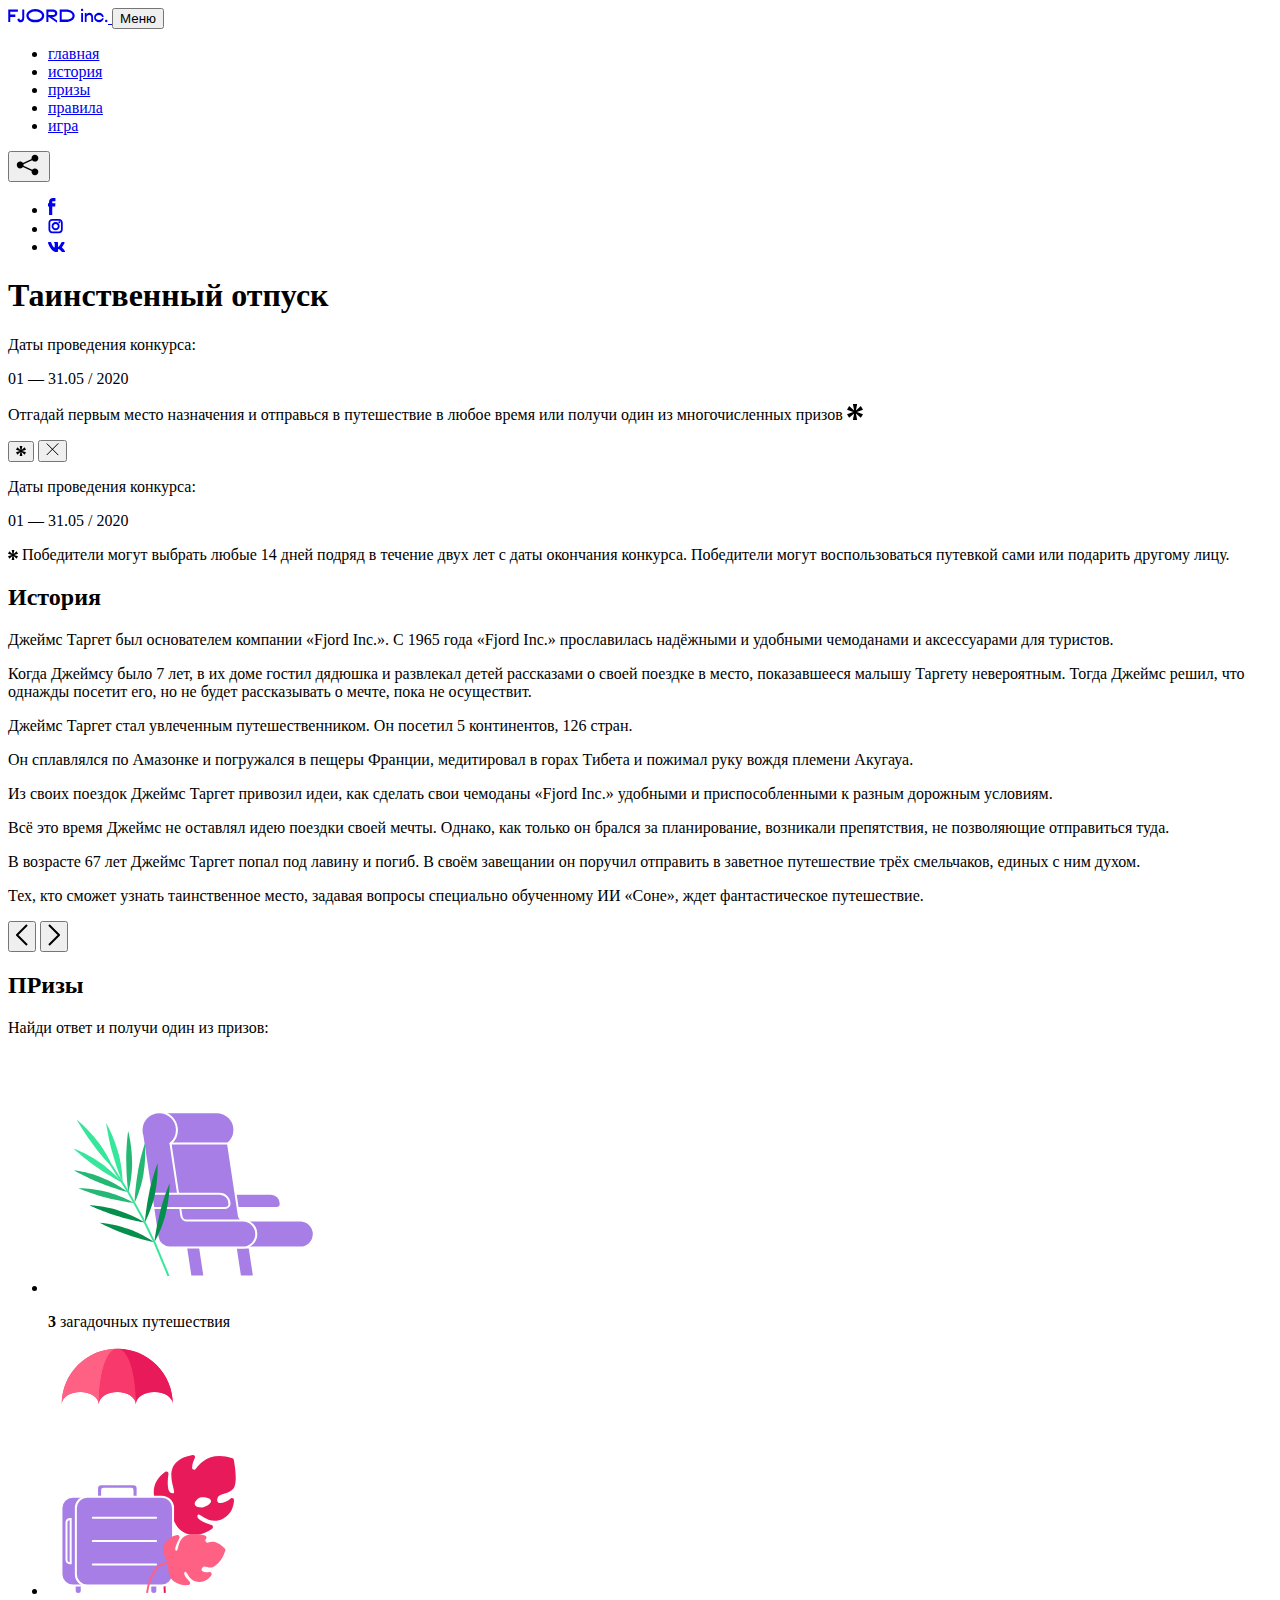
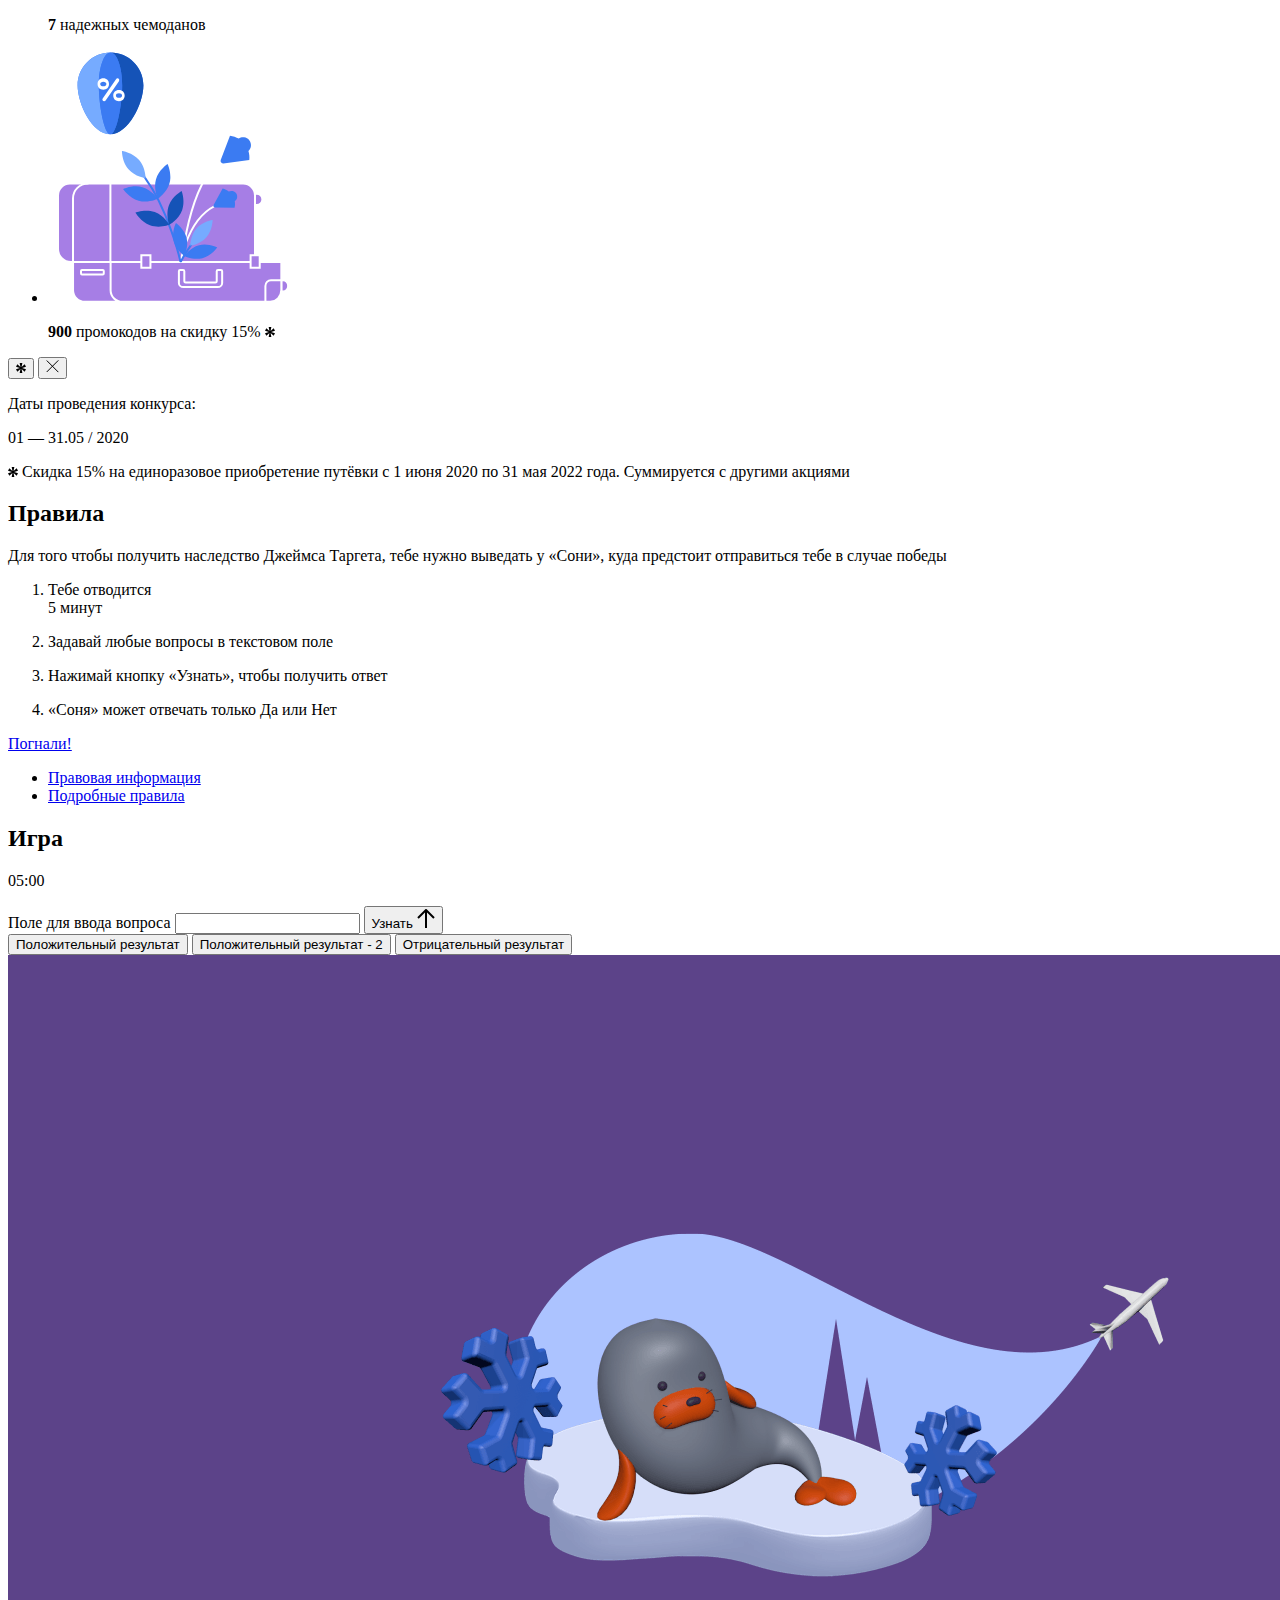
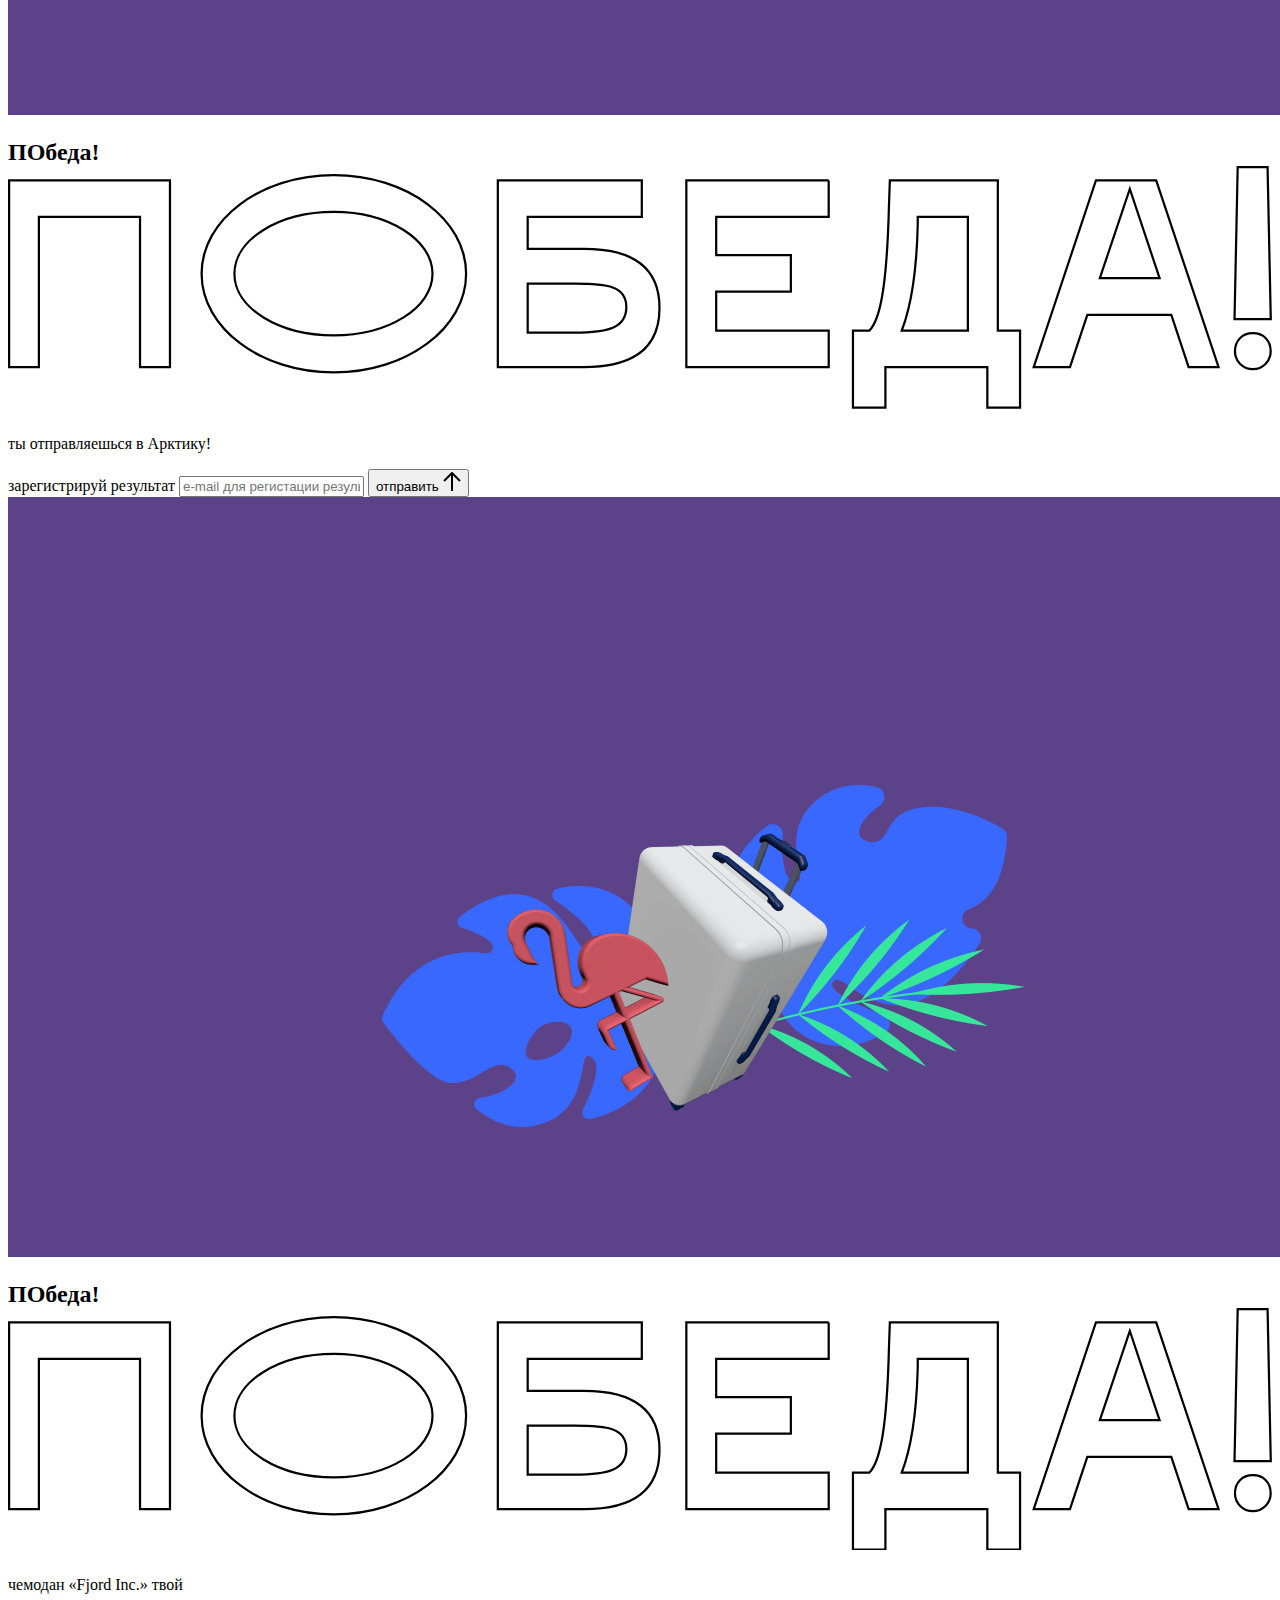
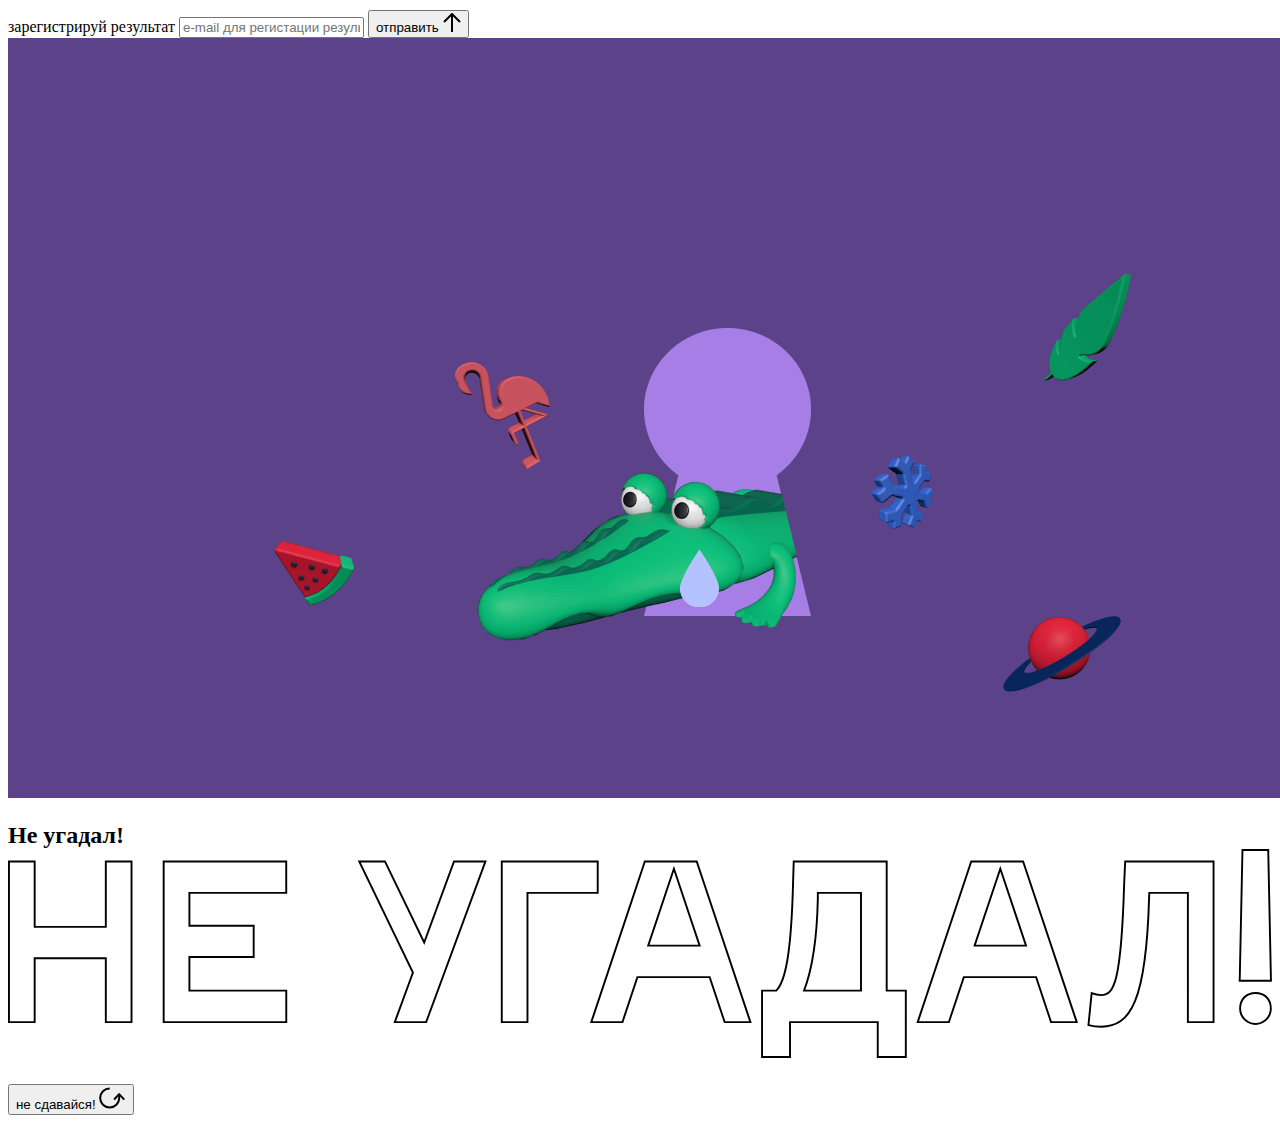
==== source/index.html @ bf0d1d3e ":hatching_chick:" ====
<!DOCTYPE html>
<html lang="ru">
<head>
  <meta charset="UTF-8">
  <meta name="description" content="">
  <meta name="viewport" content="width=device-width, initial-scale=1.0">
  <meta http-equiv="X-UA-Compatible" content="ie=edge">
  <title>Mysterious Vacation</title>
</head>
<body>

  <header class="page-header js-header">
    <div class="page-header__wrapper">
      <a href="#" class="page-header__logo" aria-label="Перейти на страницу FJORD.Inc">
        <svg width="100" height="15" viewBox="0 0 100 15" fill="none" xmlns="http://www.w3.org/2000/svg">
          <path d="M0.26 1.4V14H2.276V8.906H7.334V6.44H2.276V3.848H9.872V1.4H0.26ZM12.733 14.36C15.127 14.36 16.243 12.65 16.243 9.5V1.4H14.263V8.96C14.263 11.21 13.723 11.876 12.733 11.876C11.833 11.876 11.473 11.3 11.347 10.58L9.36702 10.94C9.63702 13.046 10.663 14.36 12.733 14.36ZM18.3918 7.7C18.3918 11.372 22.3878 14.36 27.3198 14.36C32.2518 14.36 36.2478 11.372 36.2478 7.7C36.2478 4.028 32.2518 1.04 27.3198 1.04C22.3878 1.04 18.3918 4.028 18.3918 7.7ZM20.6058 7.7C20.6058 5.378 23.6118 3.524 27.3198 3.524C30.9918 3.524 33.9798 5.378 33.9798 7.7C33.9798 10.004 30.9918 11.858 27.3198 11.858C23.6118 11.858 20.6058 10.004 20.6058 7.7ZM40.403 14V8.906H40.799L49.079 14.702V12.38L44.039 8.906H44.201C47.999 8.906 49.277 7.304 49.277 5.162C49.277 3.092 47.999 1.4 44.201 1.4H38.387V14H40.403ZM43.535 3.722C45.785 3.722 47.045 4.136 47.045 5.432C47.045 6.764 45.785 7.034 43.535 7.034H40.403V3.722H43.535ZM51.6936 1.382V14H57.8676C62.7456 14 66.7236 11.534 66.7236 7.7C66.7236 3.848 62.7456 1.382 57.8676 1.382H51.6936ZM53.7096 11.624V3.722H57.5436C61.5396 3.722 64.4916 5.018 64.4916 7.7C64.4916 10.238 61.5396 11.624 57.5436 11.624H53.7096ZM73.1832 14.018H74.9832V5H73.1832V14.018ZM72.9132 1.976C72.9132 2.57 73.3992 3.092 74.0832 3.092C74.7492 3.092 75.2352 2.57 75.2352 1.976C75.2352 1.382 74.7672 0.805999 74.0832 0.805999C73.3812 0.805999 72.9132 1.382 72.9132 1.976ZM76.7867 14H78.5687V9.104C78.7487 8.006 79.5947 6.962 81.0887 6.962C82.1147 6.962 83.2667 7.448 83.2667 9.554V14H85.0487V9.014C85.0487 6.152 83.2307 4.73 81.3587 4.73C79.9187 4.73 79.0727 5.558 78.5687 6.854V5H76.7867V14ZM90.9898 14.27C93.5098 14.27 95.3818 12.506 95.7238 10.328H94.0498C93.7258 11.3 92.6998 12.02 90.9898 12.02C88.8478 12.02 87.7678 10.922 87.7678 9.59C87.7678 8.24 88.8478 6.962 90.9898 6.962C92.7538 6.962 93.7978 7.844 94.0858 8.924H95.7418C95.4358 6.71 93.6178 4.73 90.9898 4.73C88.0918 4.73 86.1298 7.124 86.1298 9.59C86.1298 12.074 88.1278 14.27 90.9898 14.27ZM97.0693 12.938C97.0693 13.658 97.5553 14.144 98.2753 14.144C98.9953 14.144 99.4813 13.658 99.4813 12.938C99.4813 12.2 98.9953 11.714 98.2753 11.714C97.5553 11.714 97.0693 12.2 97.0693 12.938Z" fill="currentColor"/>
        </svg>
      </a>
      <button class="page-header__toggler js-menu-toggler" type="button" aria-label="Управление мобильным меню"><span>Меню</span></button>
      <nav class="page-header__nav">
        <div class="page-header__menu js-menu" id="menu">
          <ul>
            <li>
              <a class="js-menu-link active" href="#top" data-href="top">главная</a>
            </li>
            <li>
              <a class="js-menu-link" href="#story" data-href="story">история</a>
            </li>
            <li>
              <a class="js-menu-link" href="#prizes" data-href="prizes">призы</a>
            </li>
            <li>
              <a class="js-menu-link" href="#rules" data-href="rules">правила</a>
            </li>
            <li>
              <a class="js-menu-link" href="#game" data-href="game">игра</a>
            </li>
          </ul>
        </div>
        <div class="page-header__social">
          <div class="social-block js-social-block">
            <button class="social-block__toggler" aria-label="Управлять блоком с социальными кнопками">
              <svg width="26" height="22" viewBox="0 0 27 22" fill="none" xmlns="http://www.w3.org/2000/svg">
                <path d="M19.6721 7.43664C21.6273 7.43664 23.213 5.85095 23.213 3.89566C23.213 1.94037 21.6273 0.354675 19.6721 0.354675C17.7168 0.354675 16.1311 1.94037 16.1311 3.89566C16.1311 4.19968 16.1728 4.49178 16.2458 4.77345L7.21751 8.95527C6.57519 8.05214 5.52303 7.46049 4.33078 7.46049C2.37549 7.46049 0.789795 9.04618 0.789795 11.0015C0.789795 12.9568 2.37549 14.5425 4.33078 14.5425C5.52303 14.5425 6.57668 13.9508 7.21751 13.0477L16.2458 17.2295C16.1743 17.5112 16.1311 17.8033 16.1311 18.1073C16.1311 20.0626 17.7168 21.6483 19.6721 21.6483C21.6273 21.6483 23.213 20.0626 23.213 18.1073C23.213 16.152 21.6273 14.5663 19.6721 14.5663C18.4798 14.5663 17.4262 15.158 16.7853 16.0611L7.75701 11.8793C7.82854 11.5976 7.87176 11.3055 7.87176 11.0015C7.87176 10.6974 7.83003 10.4053 7.75701 10.1237L16.7853 5.94186C17.4262 6.84499 18.4783 7.43664 19.6721 7.43664Z" fill="currentColor"/>
              </svg>
            </button>
            <ul class="social-block__list">
              <li>
                <a class="social-block__link social-block__link--fb" href="#" aria-label="Мы на Facebook">
                  <svg width="8" height="17" viewBox="0 0 8 17" fill="none" xmlns="http://www.w3.org/2000/svg">
                    <path d="M4.24646 16.9899H1.09275L1.05793 8.49828H0V5.30707H1.05793V3.81124C1.05793 1.42084 2.57654 0 5.21735 0H7.41758V3.18585H5.30841C4.28262 3.18585 4.2478 3.48582 4.2478 4.24914V5.30707H7.42964L7.16716 8.49828H4.2478V16.9899H4.24646Z" fill="currentColor"/>
                  </svg>
                </a>
              </li>
              <li>
                <a class="social-block__link social-block__link--insta" href="#" aria-label="Мы в Instagram">
                  <svg width="15" height="15" viewBox="0 0 15 15" fill="none" xmlns="http://www.w3.org/2000/svg">
                    <path d="M11.0197 0H4.19806C2.14246 0 0.471191 1.66993 0.471191 3.72285V10.5499C0.471191 12.6082 2.14112 14.2727 4.19806 14.2727H11.0197C13.0753 14.2727 14.7466 12.6082 14.7466 10.5499V3.72285C14.7466 1.67127 13.0753 0 11.0197 0ZM11.0197 12.4849H4.19806C3.13076 12.4849 2.26432 11.6158 2.26432 10.5512V3.72419C2.26432 2.65956 3.13076 1.79715 4.19806 1.79715H11.0197C12.087 1.79715 12.9535 2.6609 12.9535 3.72419V10.5512C12.9535 11.6145 12.087 12.4849 11.0197 12.4849Z" fill="currentColor"/>
                    <path d="M7.60887 3.11084C5.38989 3.11084 3.58203 4.9187 3.58203 7.14036C3.58203 9.35532 5.38989 11.1645 7.60887 11.1645C9.83053 11.1645 11.6357 9.35666 11.6357 7.14036C11.6357 4.9187 9.83053 3.11084 7.60887 3.11084ZM7.60887 9.36871C6.37551 9.36871 5.37784 8.37372 5.37784 7.14036C5.37784 5.90699 6.37551 4.90665 7.60887 4.90665C8.83822 4.90665 9.84259 5.90833 9.84259 7.14036C9.84392 8.37238 8.83822 9.36871 7.60887 9.36871Z" fill="currentColor"/>
                    <path d="M11.3573 2.35962C10.8256 2.35962 10.3931 2.79752 10.3931 3.32381C10.3931 3.85546 10.8256 4.29336 11.3573 4.29336C11.8862 4.29336 12.3215 3.85546 12.3215 3.32381C12.3215 2.79752 11.8862 2.35962 11.3573 2.35962Z" fill="currentColor"/>
                  </svg>
                </a>
              </li>
              <li>
                <a class="social-block__link social-block__link--vk" href="#" aria-label="Мы ВКонтакте">
                  <svg width="17" height="10" viewBox="0 0 17 10" fill="none" xmlns="http://www.w3.org/2000/svg">
                    <path d="M14.1234 4.9002C14.1234 4.9002 16.3623 1.72708 16.5866 0.680242C16.6595 0.312285 16.4947 0.103188 16.1069 0.103188C16.1069 0.103188 14.8193 0.103188 14.168 0.103188C13.7235 0.103188 13.5587 0.293278 13.4235 0.579768C13.4235 0.579768 12.3724 2.82553 11.0969 4.24712C10.6861 4.70333 10.4781 4.84318 10.2511 4.84318C10.0646 4.84318 9.98625 4.6911 9.98625 4.27834V0.649016C9.98625 0.147997 9.92545 0.00135496 9.5066 0.00135496H6.39628C6.15578 0.00135496 6.0085 0.134417 6.0085 0.324506C6.0085 0.801084 6.73406 0.908351 6.73406 2.20231V4.87305C6.73406 5.40529 6.70569 5.61575 6.45303 5.61575C5.78016 5.61575 4.19528 3.30618 3.30623 0.678887C3.12923 0.145282 2.93737 0 2.43475 0H0.486409C0.205373 0 0 0.190085 0 0.476576C0 0.991172 0.60666 3.40801 2.99277 6.64358C4.59927 8.8201 6.70569 10 8.60269 10C9.76196 10 10.0416 9.80312 10.0416 9.31432V7.63883C10.0416 7.22607 10.2065 7.04956 10.4429 7.04956C10.7078 7.04956 11.1847 7.13238 12.2805 8.22268C13.5843 9.47862 13.6762 10 14.3896 10H16.5676C16.7919 10 17 9.89273 17 9.52342C17 9.02919 16.3623 8.15343 15.384 7.10659C14.9801 6.56755 14.3302 5.98914 14.1248 5.72301C13.8275 5.40801 13.9154 5.23014 14.1234 4.9002Z" fill="currentColor"/>
                  </svg>
                </a>
              </li>
            </ul>
          </div>
        </div>
      </nav>
    </div>
  </header>

  <main class="page-content">

    <section class="animation-screen"></section>

    <section class="screen screen--hidden screen--intro" id="top">
      <div class="screen__wrapper">
        <div class="intro">
          <h1 class="intro__title">Таинственный отпуск</h1>
          <div class="intro__content">
            <div class="intro__info">
              <p class="intro__label">Даты проведения конкурса:</p>
              <p class="intro__date">01 — 31.05 / 2020</p>
            </div>
            <div class="intro__message">
              <p>
                Отгадай первым место назначения и&nbsp;отправься в&nbsp;путешествие в&nbsp;любое время или получи один из многочисленных призов
                <svg width="16" height="16" viewBox="0 0 10 10" fill="none" xmlns="http://www.w3.org/2000/svg">
                  <path d="M0 6.35337L3.90271 4.99012L0 3.64663L1.34615 1.32374L4.44287 4.01073L3.67364 0H6.34615L5.57692 4.01073L8.65385 1.32374L10 3.64663L6.13405 4.99012L10 6.35337L8.65385 8.65651L5.57692 5.98927L6.34615 10H3.67364L4.44287 5.96952L1.34615 8.65651L0 6.35337Z" fill="currentColor"/>
                </svg>
              </p>
            </div>
          </div>
        </div>
      </div>
      <div class="screen__footer js-footer">
        <button class="screen__footer-enlarge js-footer-toggler" type="button" aria-label="Показать сообщение">
          <svg width="10" height="10" viewBox="0 0 10 10" fill="none" xmlns="http://www.w3.org/2000/svg">
            <path d="M0 6.35337L3.90271 4.99012L0 3.64663L1.34615 1.32374L4.44287 4.01073L3.67364 0H6.34615L5.57692 4.01073L8.65385 1.32374L10 3.64663L6.13405 4.99012L10 6.35337L8.65385 8.65651L5.57692 5.98927L6.34615 10H3.67364L4.44287 5.96952L1.34615 8.65651L0 6.35337Z" fill="currentColor"/>
          </svg>
        </button>
        <button class="screen__footer-collapse js-footer-toggler" type="button" aria-label="Скрыть сообщение">
          <svg width="13" height="13" viewBox="0 0 13 13" fill="none" xmlns="http://www.w3.org/2000/svg">
            <line x1="12.3536" y1="0.353553" x2="0.738349" y2="11.9688" stroke="currentColor"/>
            <line x1="0.738319" y1="0.539925" x2="12.3535" y2="12.1551" stroke="currentColor"/>
          </svg>
        </button>
        <div class="screen__footer-wrapper">
          <div class="screen__footer-announce">
            <p class="screen__footer-label">Даты проведения конкурса:</p>
            <p class="screen__footer-date">01 — 31.05 / 2020</p>
          </div>
          <div class="screen__footer-note">
            <p>
              <svg width="10" height="10" viewBox="0 0 10 10" fill="none" xmlns="http://www.w3.org/2000/svg">
                <path d="M0 6.35337L3.90271 4.99012L0 3.64663L1.34615 1.32374L4.44287 4.01073L3.67364 0H6.34615L5.57692 4.01073L8.65385 1.32374L10 3.64663L6.13405 4.99012L10 6.35337L8.65385 8.65651L5.57692 5.98927L6.34615 10H3.67364L4.44287 5.96952L1.34615 8.65651L0 6.35337Z" fill="currentColor"/>
              </svg>
              <span>Победители могут выбрать любые 14 дней подряд в&nbsp;течение двух лет с&nbsp;даты окончания конкурса. Победители могут воспользоваться путевкой сами или подарить другому лицу.</span>
            </p>
          </div>
        </div>
      </div>
    </section>

    <section class="screen screen--hidden screen--story" id="story">

      <div class="slider swiper-container js-slider">

        <div class="swiper-wrapper">

          <div class="slider__item swiper-slide">
            <h2 class="slider__item-title">История</h2>
            <p class="slider__item-text">Джеймс Таргет был основателем компании &laquo;Fjord Inc.&raquo;. С&nbsp;1965 года &laquo;Fjord Inc.&raquo; прославилась надёжными и&nbsp;удобными чемоданами и&nbsp;аксессуарами для туристов.</p>
          </div>

          <div class="slider__item swiper-slide">
            <p class="slider__item-text">Когда Джеймсу было 7&nbsp;лет, в&nbsp;их&nbsp;доме гостил дядюшка и&nbsp;развлекал детей рассказами о&nbsp;своей поездке в&nbsp;место, показавшееся малышу Таргету невероятным. Тогда Джеймс решил, что однажды посетит его, но&nbsp;не&nbsp;будет рассказывать о&nbsp;мечте, пока не&nbsp;осуществит.</p>
          </div>

          <div class="slider__item swiper-slide">
            <p class="slider__item-text">Джеймс Таргет стал увлеченным путешественником. Он&nbsp;посетил 5&nbsp;континентов, 126&nbsp;стран.</p>
          </div>

          <div class="slider__item swiper-slide">
            <p class="slider__item-text">Он&nbsp;сплавлялся по&nbsp;Амазонке и&nbsp;погружался в&nbsp;пещеры Франции, медитировал в&nbsp;горах Тибета и&nbsp;пожимал руку вождя племени Акугауа.</p>
          </div>

          <div class="slider__item swiper-slide">
            <p class="slider__item-text">Из&nbsp;своих поездок Джеймс Таргет привозил идеи, как сделать свои чемоданы &laquo;Fjord Inc.&raquo; удобными и&nbsp;приспособленными к&nbsp;разным дорожным условиям.</p>
          </div>

          <div class="slider__item swiper-slide">
            <p class="slider__item-text">Всё это время Джеймс не&nbsp;оставлял идею поездки своей мечты. Однако, как только он&nbsp;брался за&nbsp;планирование, возникали препятствия, не&nbsp;позволяющие отправиться туда.</p>
          </div>

          <div class="slider__item swiper-slide">
            <p class="slider__item-text">В&nbsp;возрасте 67&nbsp;лет Джеймс Таргет попал под лавину и&nbsp;погиб. В&nbsp;своём завещании он&nbsp;поручил отправить в&nbsp;заветное путешествие трёх смельчаков, единых с&nbsp;ним духом.</p>
          </div>

          <div class="slider__item swiper-slide">
            <p class="slider__item-text">Тех, кто сможет узнать таинственное место, задавая вопросы специально обученному ИИ&nbsp;&laquo;Соне&raquo;, ждет фантастическое путешествие.</p>
          </div>
        </div>
        <div class="slider__controls">
          <button class="slider__control slider__control--prev js-control-prev" type="button" aria-label="Показать предыдущую историю">
            <svg width="12" height="22" viewBox="0 0 12 22" fill="none" xmlns="http://www.w3.org/2000/svg">
              <path d="M11 1L1 11L11 21" stroke="currentColor" stroke-width="2" stroke-linejoin="round"/>
            </svg>
          </button>
          <button class="slider__control slider__control--next js-control-next" type="button" aria-label="Показать следующую историю">
            <svg width="12" height="22" viewBox="0 0 12 22" fill="none" xmlns="http://www.w3.org/2000/svg">
              <path d="M1 1L11 11L1 21" stroke="currentColor" stroke-width="2" stroke-linejoin="round"/>
            </svg>
          </button>
        </div>
        <div class="slider__pagination swiper-pagination"></div>
      </div>
    </section>

    <section class="screen screen--hidden screen--prizes" id="prizes">
      <div class="screen__wrapper">
        <div class="prizes">
          <h2 class="prizes__title">ПРизы</h2>
          <div class="prizes__lead">
            <p>Найди ответ и&nbsp;получи один из&nbsp;призов:</p>
          </div>
          <ul class="prizes__list">
            <li class="prizes__item prizes__item--journeys">
              <div class="prizes__icon">
                <picture>
                  <source srcset="img/prize1-mob.svg" media="(orientation: portrait)">
                  <img src="img/prize1.svg" alt="">
                </picture>
              </div>
              <p class="prizes__desc">
                <b>3</b>
                <span>загадочных путешествия</span>
              </p>
            </li>
            <li class="prizes__item prizes__item--cases">
              <div class="prizes__icon">
                <picture>
                  <source srcset="img/prize2-mob.svg" media="(orientation: portrait)">
                  <img src="img/prize2.svg" alt="">
                </picture>
              </div>
              <p class="prizes__desc">
                <b>7</b>
                <span>надежных чемоданов</span>
              </p>
            </li>
            <li class="prizes__item prizes__item--codes">
              <div class="prizes__icon">
                <picture>
                  <source srcset="img/prize3-mob.svg" media="(orientation: portrait)">
                  <img src="img/prize3.svg" alt="">
                </picture>
              </div>
              <p class="prizes__desc">
                <b>900</b>
                <span>
                  промокодов на&nbsp;скидку 15%
                  <svg width="10" height="10" viewBox="0 0 10 10" fill="none" xmlns="http://www.w3.org/2000/svg">
                    <path d="M0 6.35337L3.90271 4.99012L0 3.64663L1.34615 1.32374L4.44287 4.01073L3.67364 0H6.34615L5.57692 4.01073L8.65385 1.32374L10 3.64663L6.13405 4.99012L10 6.35337L8.65385 8.65651L5.57692 5.98927L6.34615 10H3.67364L4.44287 5.96952L1.34615 8.65651L0 6.35337Z" fill="currentColor"/>
                  </svg>
                </span>
              </p>
            </li>
          </ul>
        </div>
      </div>
      <div class="screen__footer js-footer">
        <button class="screen__footer-enlarge js-footer-toggler" type="button" aria-label="Показать сообщение">
          <svg width="10" height="10" viewBox="0 0 10 10" fill="none" xmlns="http://www.w3.org/2000/svg">
            <path d="M0 6.35337L3.90271 4.99012L0 3.64663L1.34615 1.32374L4.44287 4.01073L3.67364 0H6.34615L5.57692 4.01073L8.65385 1.32374L10 3.64663L6.13405 4.99012L10 6.35337L8.65385 8.65651L5.57692 5.98927L6.34615 10H3.67364L4.44287 5.96952L1.34615 8.65651L0 6.35337Z" fill="currentColor"/>
          </svg>
        </button>
        <button class="screen__footer-collapse js-footer-toggler" type="button" aria-label="Скрыть сообщение">
          <svg width="13" height="13" viewBox="0 0 13 13" fill="none" xmlns="http://www.w3.org/2000/svg">
            <line x1="12.3536" y1="0.353553" x2="0.738349" y2="11.9688" stroke="currentColor"/>
            <line x1="0.738319" y1="0.539925" x2="12.3535" y2="12.1551" stroke="currentColor"/>
          </svg>
        </button>
        <div class="screen__footer-wrapper">
          <div class="screen__footer-announce">
            <p class="screen__footer-label">Даты проведения конкурса:</p>
            <p class="screen__footer-date">01 — 31.05 / 2020</p>
          </div>
          <div class="screen__footer-note">
            <p>
              <svg width="10" height="10" viewBox="0 0 10 10" fill="none" xmlns="http://www.w3.org/2000/svg">
                <path d="M0 6.35337L3.90271 4.99012L0 3.64663L1.34615 1.32374L4.44287 4.01073L3.67364 0H6.34615L5.57692 4.01073L8.65385 1.32374L10 3.64663L6.13405 4.99012L10 6.35337L8.65385 8.65651L5.57692 5.98927L6.34615 10H3.67364L4.44287 5.96952L1.34615 8.65651L0 6.35337Z" fill="currentColor"/>
              </svg>
              <span>Скидка&nbsp;15% на&nbsp;единоразовое приобретение путёвки с&nbsp;1&nbsp;июня 2020 по&nbsp;31&nbsp;мая 2022&nbsp;года. Суммируется с&nbsp;другими акциями</span>
            </p>
          </div>
        </div>
      </div>
    </section>

    <section class="screen screen--hidden screen--rules" id="rules">
      <div class="screen__wrapper">
        <div class="rules">
          <h2 class="rules__title">Правила</h2>
          <div class="rules__lead">
            <p>Для того чтобы получить наследство Джеймса Таргета, тебе нужно выведать у&nbsp;&laquo;Сони&raquo;, куда предстоит отправиться тебе в&nbsp;случае победы</p>
          </div>
          <ol class="rules__list">
            <li class="rules__item">
              <p>Тебе отводится <br>5&nbsp;минут</p>
            </li>
            <li class="rules__item">
              <p>Задавай любые вопросы в&nbsp;текстовом поле</p>
            </li>
            <li class="rules__item">
              <p>Нажимай кнопку &laquo;Узнать&raquo;, чтобы получить ответ</p>
            </li>
            <li class="rules__item">
              <p>&laquo;Соня&raquo; может отвечать только&nbsp;Да или Нет</p>
            </li>
          </ol>
          <a href="#game" class="rules__link btn">Погнали!</a>
        </div>
      </div>
      <div class="screen__disclaimer">
        <div class="disclaimer">
          <ul>
            <li>
              <a href="#">Правовая информация</a>
            </li>
            <li>
              <a href="#">Подробные правила</a>
            </li>
          </ul>
        </div>
      </div>
    </section>

    <section class="screen screen--hidden screen--game" id="game">
      <div class="screen__wrapper">
        <div class="game">
          <div class="game__header">
            <h2 class="game__title">Игра</h2>
            <div class="game__counter">
              <span>05</span>:<span>00</span>
            </div>
          </div>
          <div class="game__body">
            <div class="chat">
              <div class="chat__body js-chat">
                <ul class="chat__list" id="messages"></ul>
              </div>
              <div class="chat__footer">
                <form action="#" method="post" class="form" id="message-form">
                  <label for="message-field" class="visually-hidden">Поле для ввода вопроса</label>
                  <input type="text" class="form__field" id="message-field">
                  <button class="form__button btn">
                    Узнать
                    <svg width="18" height="19" viewBox="0 0 18 19" fill="none" xmlns="http://www.w3.org/2000/svg">
                      <path stroke="currentColor" stroke-width="2" d="M9 19V1"/>
                      <path d="M1 9l8-8 8 8" stroke="currentColor" stroke-width="2" stroke-linejoin="round"/>
                    </svg>
                  </button>
                </form>
              </div>
            </div>
          </div>
          <!-- временные кнопки для показа результата -->
          <div class="game__buttons">
            <button class="game__button btn js-show-result" type="button" data-target="result">Положительный результат</button>
            <button class="game__button btn js-show-result" type="button" data-target="result2">Положительный результат - 2</button>
            <button class="game__button btn js-show-result" type="button" data-target="result3">Отрицательный результат</button>
          </div>
        </div>
      </div>
    </section>

    <section class="screen screen--hidden screen--result" id="result">
      <div class="screen__wrapper">
        <div class="result result--trip">
          <div class="result__image">
            <picture>
              <source srcset="img/result1-mob.png 1x, img/result1-mob@2x.png 2x" media="(max-width: 768px) and (orientation: portrait)">
              <img src="img/result1.png" srcset="img/result1@2x.png 2x" alt="">
            </picture>
          </div>
          <h2 class="result__title">
            <span class="visually-hidden">ПОбеда!</span>
            <svg xmlns="http://www.w3.org/2000/svg" viewBox="0 0 568.85 109.24">
              <path d="M16,24.44V92H2.6V8H75V92H61.52V24.44H16Z" transform="translate(-2.1 -1.5)" fill="none" stroke="currentColor"/>
              <path
                d="M148.76,5.6c32.88,0,59.52,19.92,59.52,44.4s-26.64,44.4-59.52,44.4S89.24,74.48,89.24,50,115.88,5.6,148.76,5.6Zm0,72.12c24.48,0,44.4-12.36,44.4-27.72s-19.92-27.84-44.4-27.84C124,22.16,104,34.52,104,50S124,77.72,148.76,77.72Z"
                transform="translate(-2.1 -1.5)" fill="none" stroke="currentColor"/>
              <path
                d="M287.36,8V24.44H236v14.4h25.32c25.44,0,34,11.16,34,26.52,0,15.6-8.52,26.64-34,26.64H222.56V8h64.8ZM256.88,76.52c15.12,0,23.52-2,23.52-11.52S272,54.44,256.88,54.44H236V76.52h20.88Z"
                transform="translate(-2.1 -1.5)" fill="none" stroke="currentColor"/>
              <path d="M371.47,8V24.44H320.84V41.6h33.6V58h-33.6V75.56h50.64V92H307.4V8h64.08Z" transform="translate(-2.1 -1.5)"
                    fill="none" stroke="currentColor"/>
              <path
                d="M382.39,110.24V75.56h7.44c4.56-4.68,7.8-18.36,8.76-56L399,8h48.6V75.56h10v34.68H442.87V92H397v18.24H382.39Zm51.72-34.68V24.44H411.55v3.12c-0.48,22.44-3.24,37.68-7.2,48h29.76Z"
                transform="translate(-2.1 -1.5)" fill="none" stroke="currentColor"/>
              <path
                d="M463.75,92l28-84h27.12l28.08,84H533.47l-7.8-23.52h-37.8L480.07,92H463.75Zm56.64-40L507,11.84,493.51,52h26.88Z"
                transform="translate(-2.1 -1.5)" fill="none" stroke="currentColor"/>
              <path
                d="M554.12,70.4L555.55,2H569l1.44,68.4H554.12Zm8.28,6.36c4.8,0,8,3.24,8,8.16a8,8,0,1,1-16.08,0C554.35,80,557.59,76.76,562.39,76.76Z"
                transform="translate(-2.1 -1.5)" fill="none" stroke="currentColor"/>
            </svg>
          </h2>
          <div class="result__text">
            <p>ты&nbsp;отправляешься в&nbsp;Арктику!</p>
          </div>
          <div class="result__form">
            <form action="#" method="post" class="form form--result">
              <label for="email-field" class="form__label">зарегистрируй результат</label>
              <input type="email" class="form__field" id="email-field" placeholder="e-mail для регистации результата и получения приза" required>
              <button class="form__button btn">
                отправить
                <svg width="18" height="19" viewBox="0 0 18 19" fill="none" xmlns="http://www.w3.org/2000/svg">
                  <path stroke="currentColor" stroke-width="2" d="M9 19V1"/>
                  <path d="M1 9l8-8 8 8" stroke="currentColor" stroke-width="2" stroke-linejoin="round"/>
                </svg>
              </button>
            </form>
          </div>
        </div>
      </div>
    </section>

    <section class="screen screen--hidden screen--result" id="result2">
      <div class="screen__wrapper">
        <div class="result result--prize">
          <div class="result__image">
            <picture>
              <source srcset="img/result2-mob.png 1x, img/result2-mob@2x.png 2x" media="(max-width: 768px) and (orientation: portrait)">
              <img src="img/result2.png" srcset="img/result2@2x.png 2x" alt="">
            </picture>
          </div>
          <h2 class="result__title">
            <span class="visually-hidden">ПОбеда!</span>
            <svg xmlns="http://www.w3.org/2000/svg" viewBox="0 0 568.85 109.24">
              <path d="M16,24.44V92H2.6V8H75V92H61.52V24.44H16Z" transform="translate(-2.1 -1.5)" fill="none" stroke="currentColor"/>
              <path
                d="M148.76,5.6c32.88,0,59.52,19.92,59.52,44.4s-26.64,44.4-59.52,44.4S89.24,74.48,89.24,50,115.88,5.6,148.76,5.6Zm0,72.12c24.48,0,44.4-12.36,44.4-27.72s-19.92-27.84-44.4-27.84C124,22.16,104,34.52,104,50S124,77.72,148.76,77.72Z"
                transform="translate(-2.1 -1.5)" fill="none" stroke="currentColor"/>
              <path
                d="M287.36,8V24.44H236v14.4h25.32c25.44,0,34,11.16,34,26.52,0,15.6-8.52,26.64-34,26.64H222.56V8h64.8ZM256.88,76.52c15.12,0,23.52-2,23.52-11.52S272,54.44,256.88,54.44H236V76.52h20.88Z"
                transform="translate(-2.1 -1.5)" fill="none" stroke="currentColor"/>
              <path d="M371.47,8V24.44H320.84V41.6h33.6V58h-33.6V75.56h50.64V92H307.4V8h64.08Z" transform="translate(-2.1 -1.5)"
                    fill="none" stroke="currentColor"/>
              <path
                d="M382.39,110.24V75.56h7.44c4.56-4.68,7.8-18.36,8.76-56L399,8h48.6V75.56h10v34.68H442.87V92H397v18.24H382.39Zm51.72-34.68V24.44H411.55v3.12c-0.48,22.44-3.24,37.68-7.2,48h29.76Z"
                transform="translate(-2.1 -1.5)" fill="none" stroke="currentColor"/>
              <path
                d="M463.75,92l28-84h27.12l28.08,84H533.47l-7.8-23.52h-37.8L480.07,92H463.75Zm56.64-40L507,11.84,493.51,52h26.88Z"
                transform="translate(-2.1 -1.5)" fill="none" stroke="currentColor"/>
              <path
                d="M554.12,70.4L555.55,2H569l1.44,68.4H554.12Zm8.28,6.36c4.8,0,8,3.24,8,8.16a8,8,0,1,1-16.08,0C554.35,80,557.59,76.76,562.39,76.76Z"
                transform="translate(-2.1 -1.5)" fill="none" stroke="currentColor"/>
            </svg>
          </h2>
          <div class="result__text">
            <p>чемодан &laquo;Fjord&nbsp;Inc.&raquo;&nbsp;твой</p>
          </div>
          <div class="result__form">
            <form action="#" method="post" class="form form--result">
              <label for="email-field2" class="form__label">зарегистрируй результат</label>
              <input type="email" class="form__field" id="email-field2" placeholder="e-mail для регистации результата и получения приза" required>
              <button class="form__button btn">
                отправить
                <svg width="18" height="19" viewBox="0 0 18 19" fill="none" xmlns="http://www.w3.org/2000/svg">
                  <path stroke="currentColor" stroke-width="2" d="M9 19V1"/>
                  <path d="M1 9l8-8 8 8" stroke="currentColor" stroke-width="2" stroke-linejoin="round"/>
                </svg>
              </button>
            </form>
          </div>
        </div>
      </div>
    </section>

    <section class="screen screen--hidden screen--result" id="result3">
      <div class="screen__wrapper">
        <div class="result result--negative">
          <div class="result__image">
            <picture>
              <source srcset="img/result3-mob.png 1x, img/result3-mob@2x.png 2x" media="(max-width: 768px) and (orientation: portrait)">
              <img src="img/result3.png" srcset="img/result3@2x.png 2x" alt="">
            </picture>
          </div>
          <h2 class="result__title">
            <span class="visually-hidden">Не угадал!</span>
            <svg xmlns="http://www.w3.org/2000/svg" viewBox="0 0 660.77 109.24">
              <path d="M2.66,92V8H16.1V42.2H53.3V8H66.74V92H53.3V58.64H16.1V92H2.66Z" transform="translate(-2.16 -1.5)"
                    fill="none" stroke="currentColor"/>
              <path d="M147.62,8V24.44H97V41.6h33.6V58H97V75.56h50.64V92H83.54V8h64.08Z" transform="translate(-2.16 -1.5)"
                    fill="none" stroke="currentColor"/>
              <path d="M199.22,8l20.52,42.36L235.34,8h16.44l-31,84H204.38l9.48-25.92L185.78,8h13.44Z"
                    transform="translate(-2.16 -1.5)" fill="none" stroke="currentColor"/>
              <path d="M273.74,24.44V92H260.3V8h50.16V24.44H273.74Z" transform="translate(-2.16 -1.5)" fill="none"
                    stroke="currentColor"/>
              <path
                d="M307.1,92l28-84h27.12l28.08,84H376.82L369,68.48h-37.8L323.42,92H307.1Zm56.64-40L350.3,11.84,336.86,52h26.88Z"
                transform="translate(-2.16 -1.5)" fill="none" stroke="currentColor"/>
              <path
                d="M396.38,110.24V75.56h7.44c4.56-4.68,7.8-18.36,8.76-56L412.94,8h48.6V75.56h10v34.68H456.86V92H411v18.24H396.38ZM448.1,75.56V24.44H425.54v3.12c-0.48,22.44-3.24,37.68-7.2,48H448.1Z"
                transform="translate(-2.16 -1.5)" fill="none" stroke="currentColor"/>
              <path
                d="M477.74,92l28-84h27.12L560.9,92H547.46l-7.8-23.52h-37.8L494.06,92H477.74Zm56.64-40-13.44-40.2L507.5,52h26.88Z"
                transform="translate(-2.16 -1.5)" fill="none" stroke="currentColor"/>
              <path
                d="M568.7,76.88a13.77,13.77,0,0,0,5,1c6.6,0,10.44-6.24,12-58.32L586.22,8h46.2V92H619V24.44H598.82l-0.12,3.12C597.14,81,589,94.4,573.74,94.4a28.55,28.55,0,0,1-6.72-.84Z"
                transform="translate(-2.16 -1.5)" fill="none" stroke="currentColor"/>
              <path
                d="M646.1,70.4L647.54,2H661l1.44,68.4H646.1Zm8.28,6.36c4.8,0,8,3.24,8,8.16a8,8,0,0,1-16.08,0C646.34,80,649.58,76.76,654.38,76.76Z"
                transform="translate(-2.16 -1.5)" fill="none" stroke="currentColor"/>
            </svg>
          </h2>
          <button class="result__button js-play" type="button">
            не сдавайся!
            <span>
              <svg width="27" height="22" viewBox="0 0 27 22" fill="none" xmlns="http://www.w3.org/2000/svg">
                <path d="M10.6899 1.47998C5.42992 1.47998 1.16992 5.73998 1.16992 11C1.16992 16.26 5.42992 20.52 10.6899 20.52C15.9499 20.52 20.2099 16.26 20.2099 11V7.13998" stroke="currentColor" stroke-width="2" stroke-miterlimit="10"/>
                <path d="M15.1099 12.5099L20.1499 7.13989L25.3099 12.6299" stroke="currentColor" stroke-width="2" stroke-miterlimit="10" stroke-linejoin="round"/>
              </svg>
            </span>
          </button>
        </div>
      </div>
    </section>

  </main>

</body>
</html>
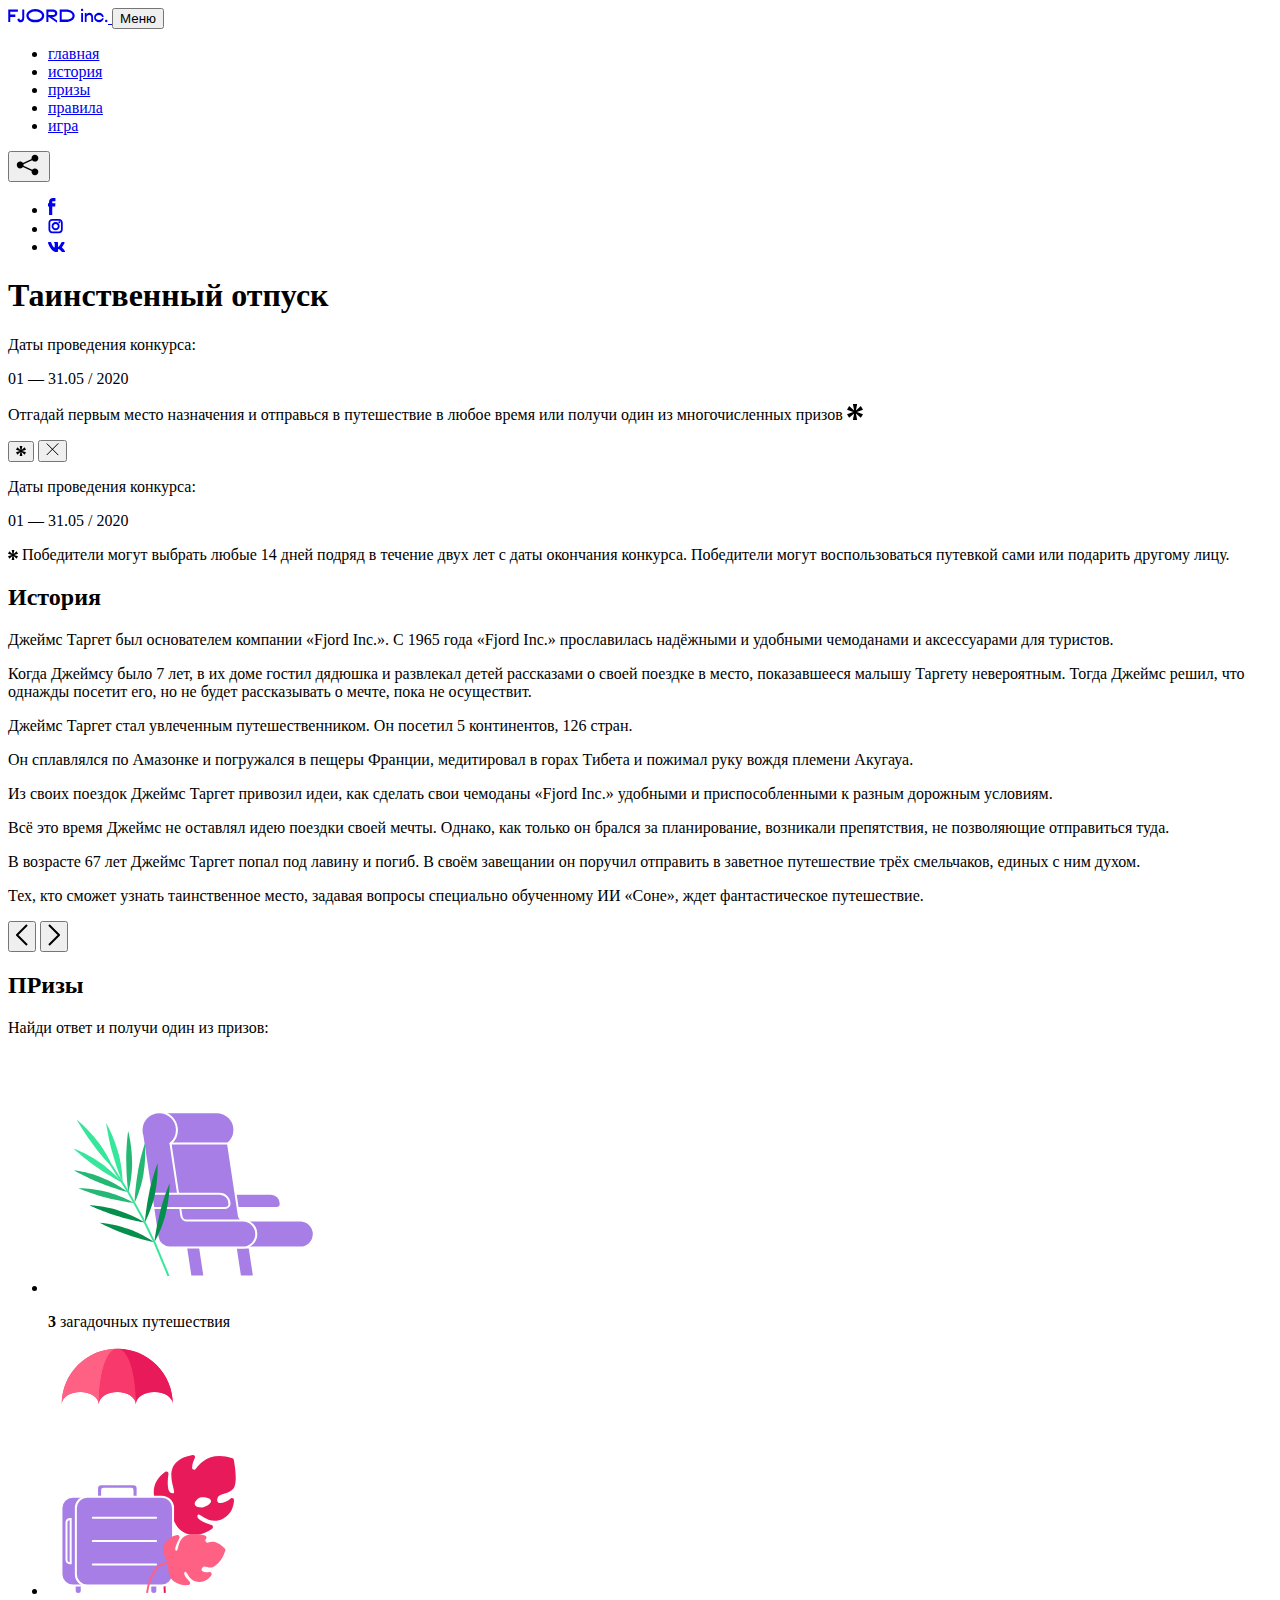
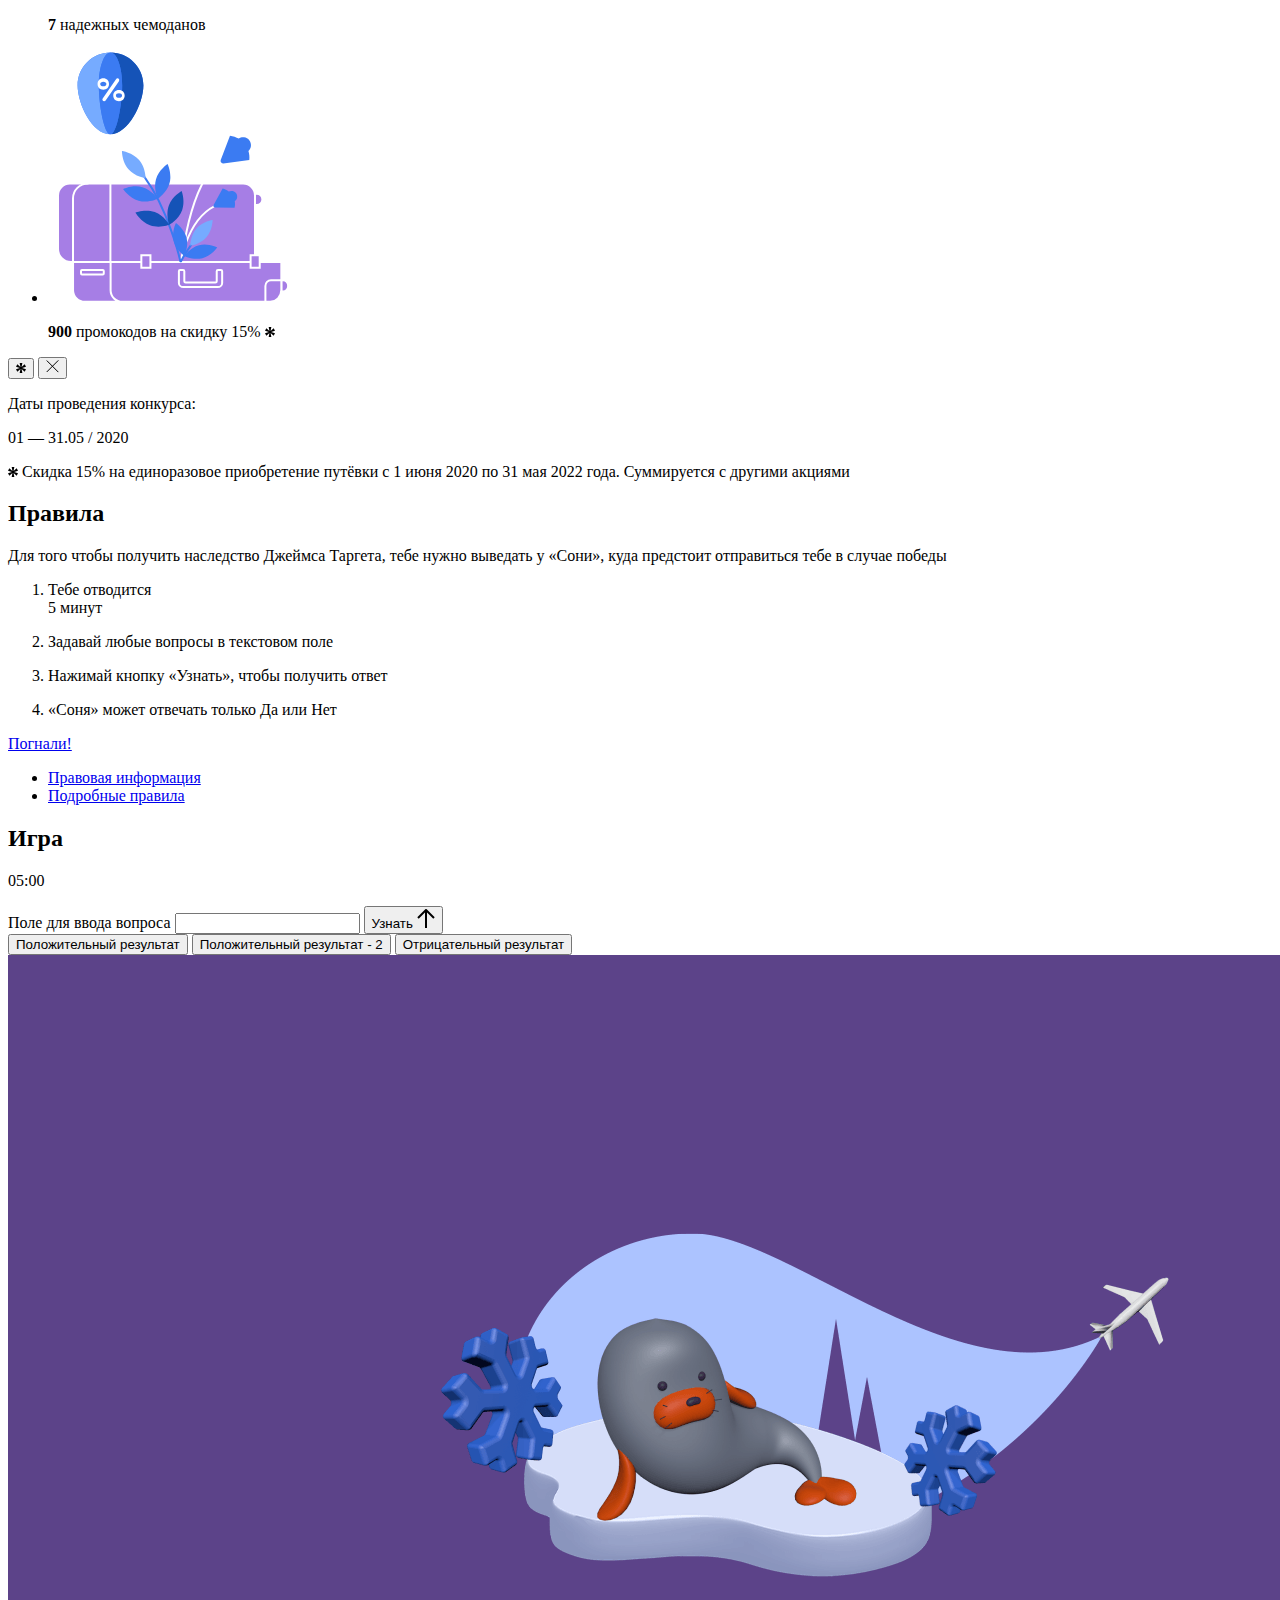
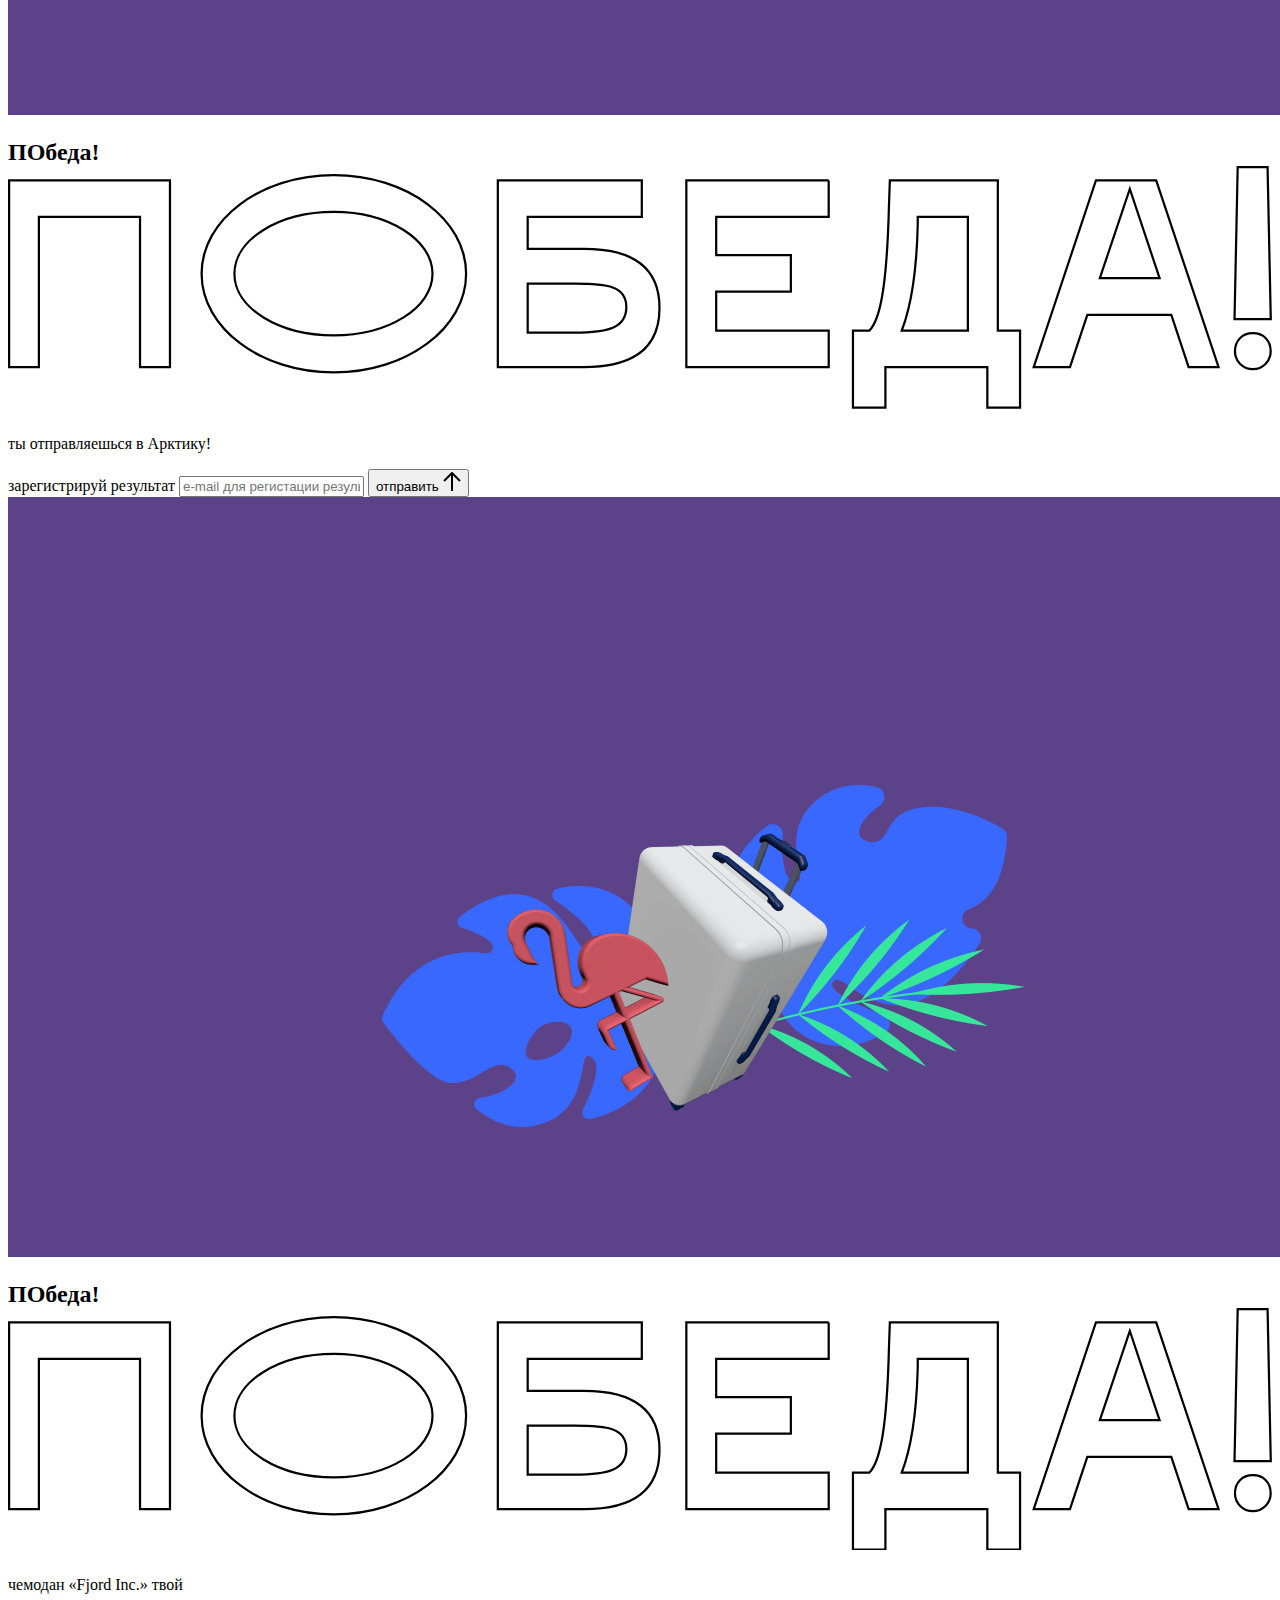
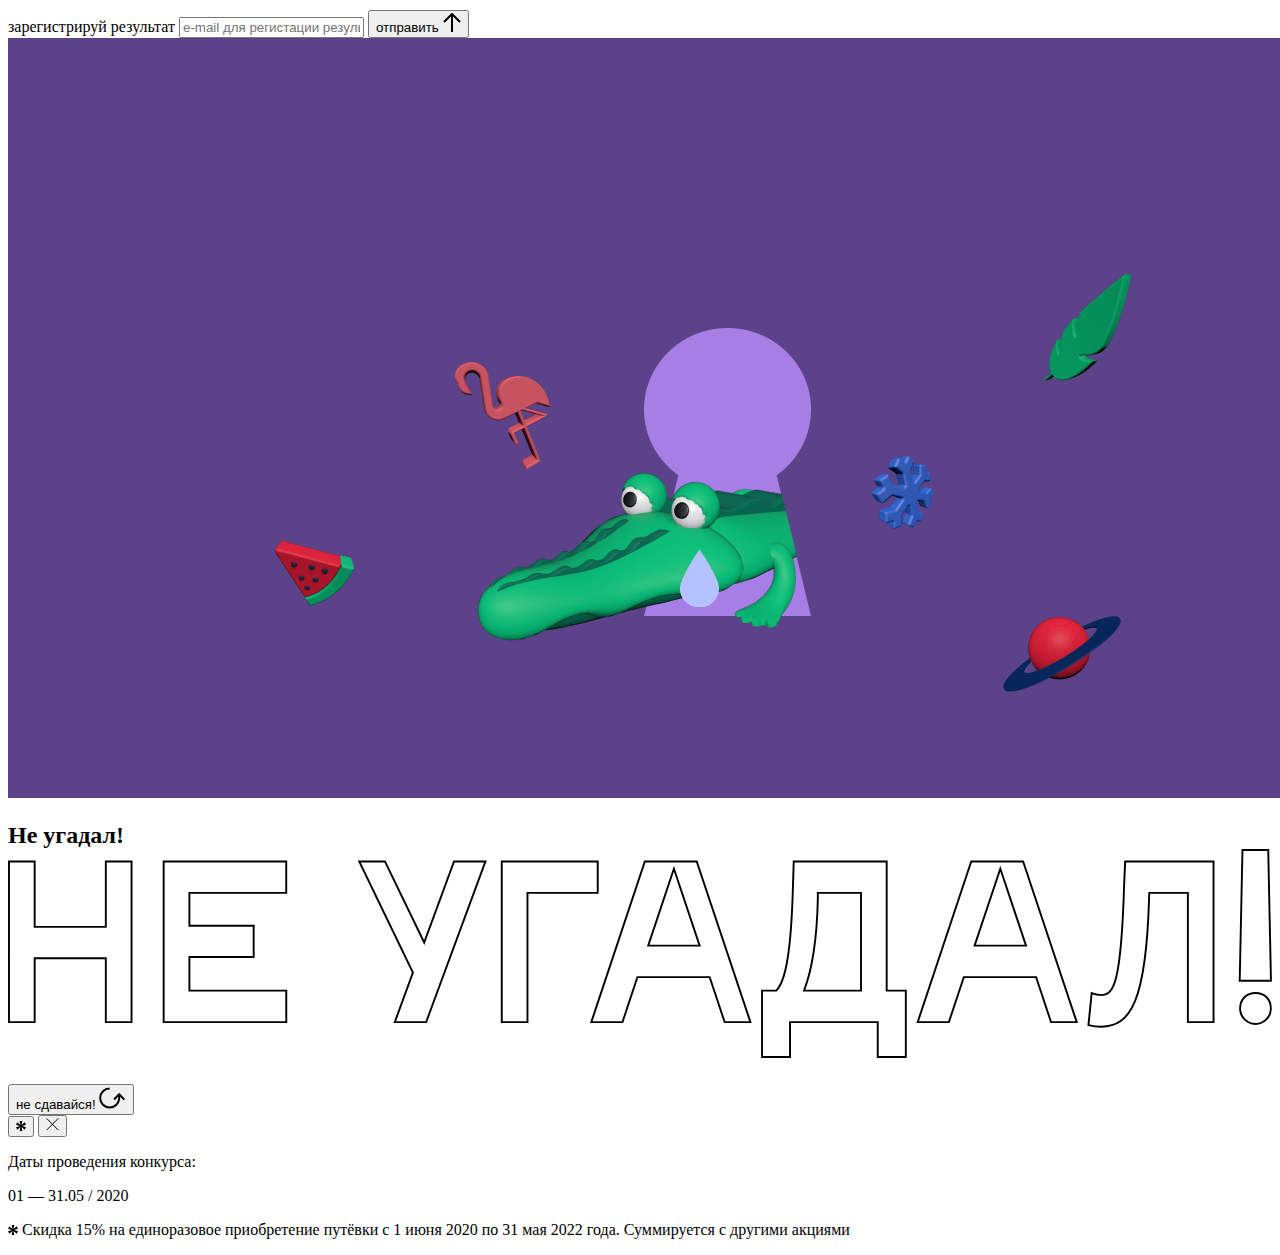
==== commit 93fba1cf: "Background animation: version 2." ====
--- a/source/index.html
+++ b/source/index.html
@@ -9,7 +9,7 @@
 </head>
 <body>
 
-  <header class="page-header js-header">
+  <header class="page-header js-header theme--1">
     <div class="page-header__wrapper">
       <a href="#" class="page-header__logo" aria-label="Перейти на страницу FJORD.Inc">
         <svg width="100" height="15" viewBox="0 0 100 15" fill="none" xmlns="http://www.w3.org/2000/svg">
@@ -18,7 +18,7 @@
       </a>
       <button class="page-header__toggler js-menu-toggler" type="button" aria-label="Управление мобильным меню"><span>Меню</span></button>
       <nav class="page-header__nav">
-        <div class="page-header__menu js-menu" id="menu">
+        <div class="page-header__menu  js-menu" id="menu">
           <ul>
             <li>
               <a class="js-menu-link active" href="#top" data-href="top">главная</a>
@@ -495,6 +495,36 @@
       </div>
     </section>
 
+    <div class="background-screen">
+      <div class="screen__footer js-footer">
+        <button class="screen__footer-enlarge js-footer-toggler" type="button" aria-label="Показать сообщение">
+          <svg width="10" height="10" viewBox="0 0 10 10" fill="none" xmlns="http://www.w3.org/2000/svg">
+            <path d="M0 6.35337L3.90271 4.99012L0 3.64663L1.34615 1.32374L4.44287 4.01073L3.67364 0H6.34615L5.57692 4.01073L8.65385 1.32374L10 3.64663L6.13405 4.99012L10 6.35337L8.65385 8.65651L5.57692 5.98927L6.34615 10H3.67364L4.44287 5.96952L1.34615 8.65651L0 6.35337Z" fill="currentColor"/>
+          </svg>
+        </button>
+        <button class="screen__footer-collapse js-footer-toggler" type="button" aria-label="Скрыть сообщение">
+          <svg width="13" height="13" viewBox="0 0 13 13" fill="none" xmlns="http://www.w3.org/2000/svg">
+            <line x1="12.3536" y1="0.353553" x2="0.738349" y2="11.9688" stroke="currentColor"/>
+            <line x1="0.738319" y1="0.539925" x2="12.3535" y2="12.1551" stroke="currentColor"/>
+          </svg>
+        </button>
+        <div class="screen__footer-wrapper">
+          <div class="screen__footer-announce">
+            <p class="screen__footer-label">Даты проведения конкурса:</p>
+            <p class="screen__footer-date">01 — 31.05 / 2020</p>
+          </div>
+          <div class="screen__footer-note">
+            <p>
+              <svg width="10" height="10" viewBox="0 0 10 10" fill="none" xmlns="http://www.w3.org/2000/svg">
+                <path d="M0 6.35337L3.90271 4.99012L0 3.64663L1.34615 1.32374L4.44287 4.01073L3.67364 0H6.34615L5.57692 4.01073L8.65385 1.32374L10 3.64663L6.13405 4.99012L10 6.35337L8.65385 8.65651L5.57692 5.98927L6.34615 10H3.67364L4.44287 5.96952L1.34615 8.65651L0 6.35337Z" fill="currentColor"/>
+              </svg>
+              <span>Скидка&nbsp;15% на&nbsp;единоразовое приобретение путёвки с&nbsp;1&nbsp;июня 2020 по&nbsp;31&nbsp;мая 2022&nbsp;года. Суммируется с&nbsp;другими акциями</span>
+            </p>
+          </div>
+        </div>
+      </div>
+    </div>
+
   </main>
 
 </body>
